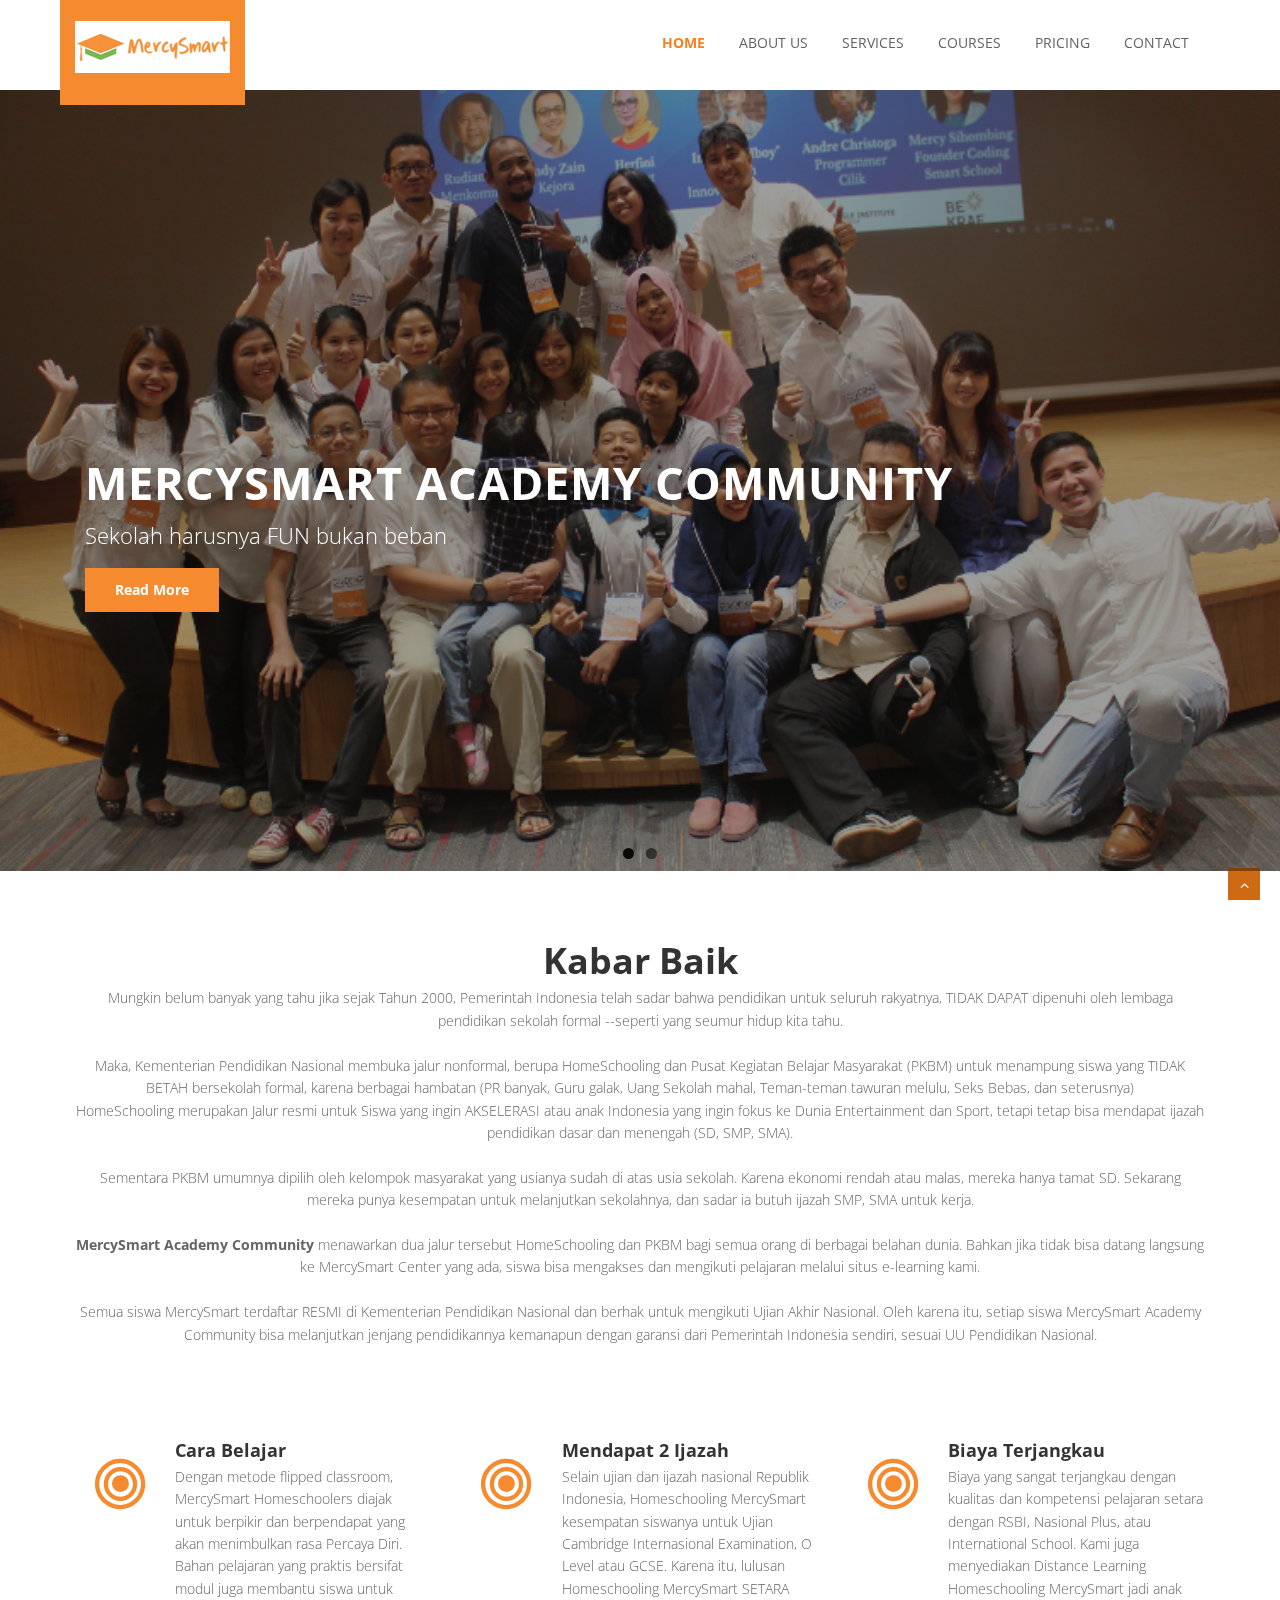
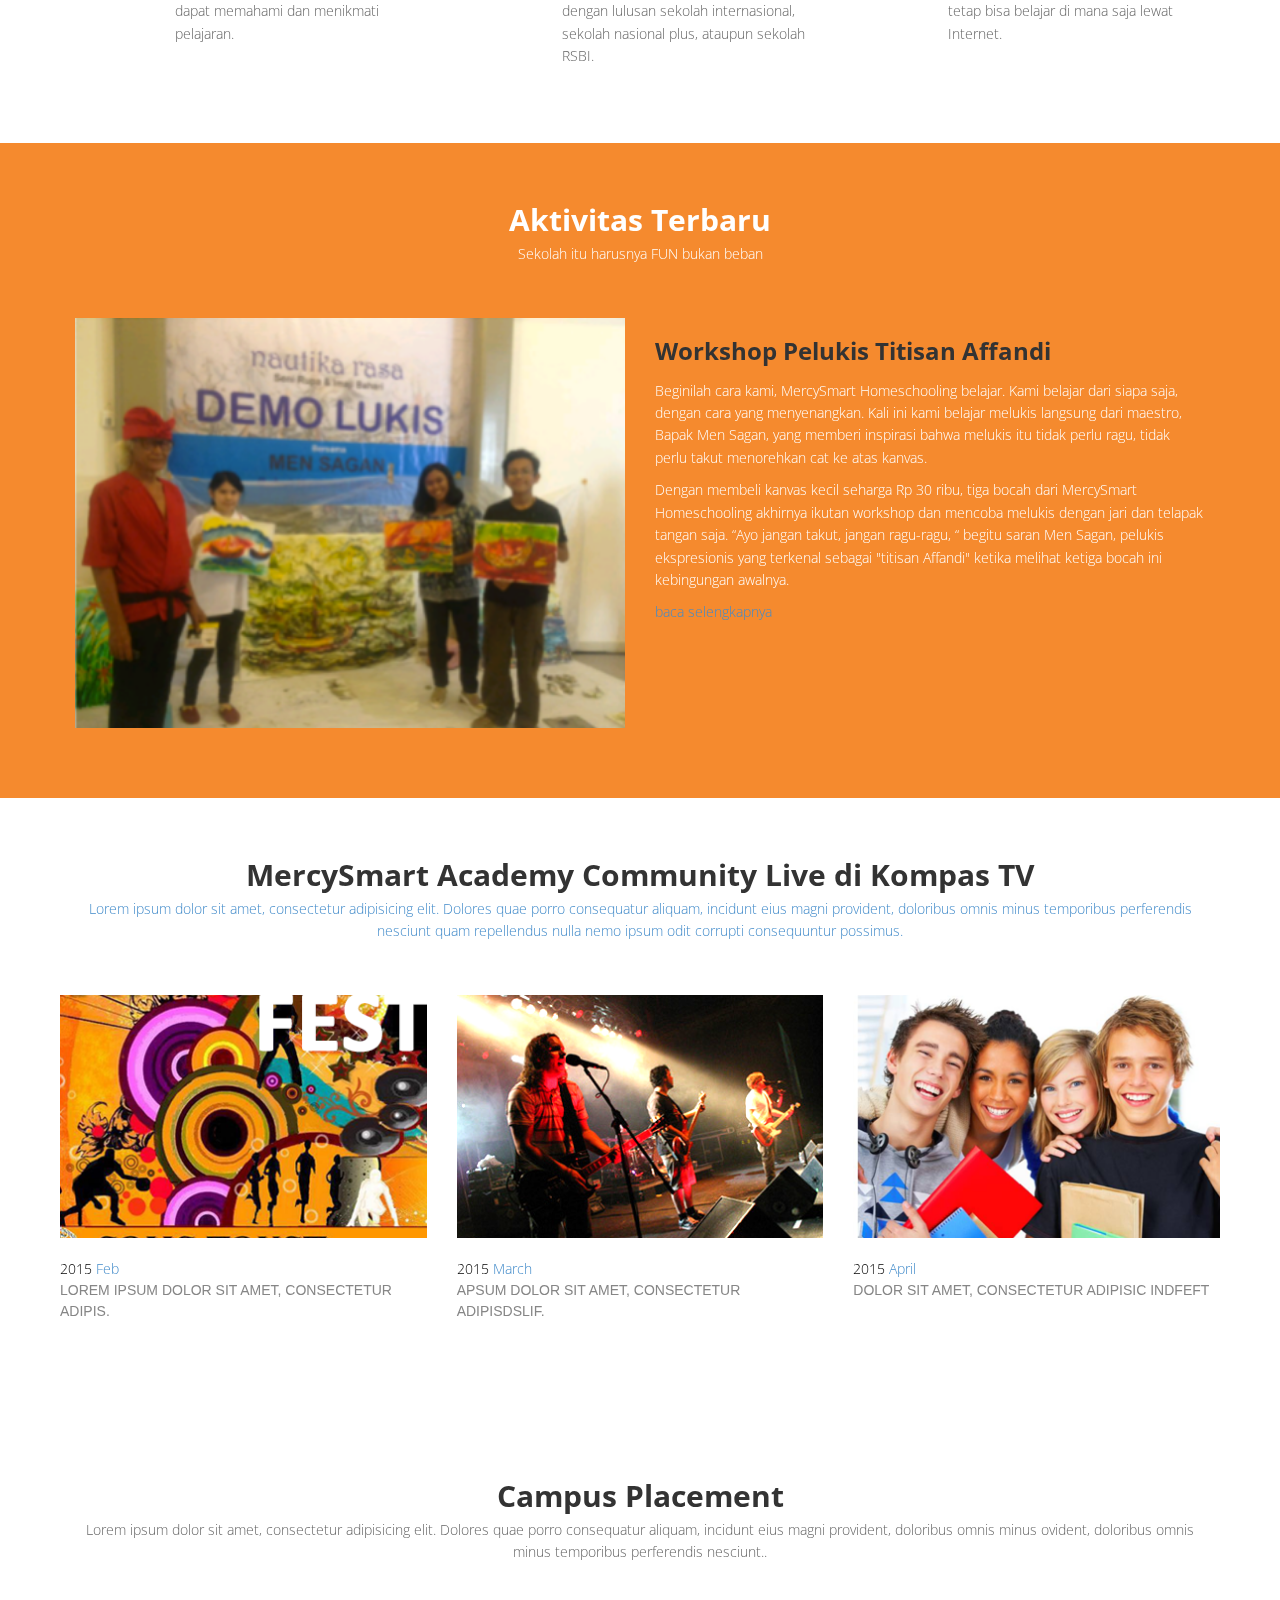
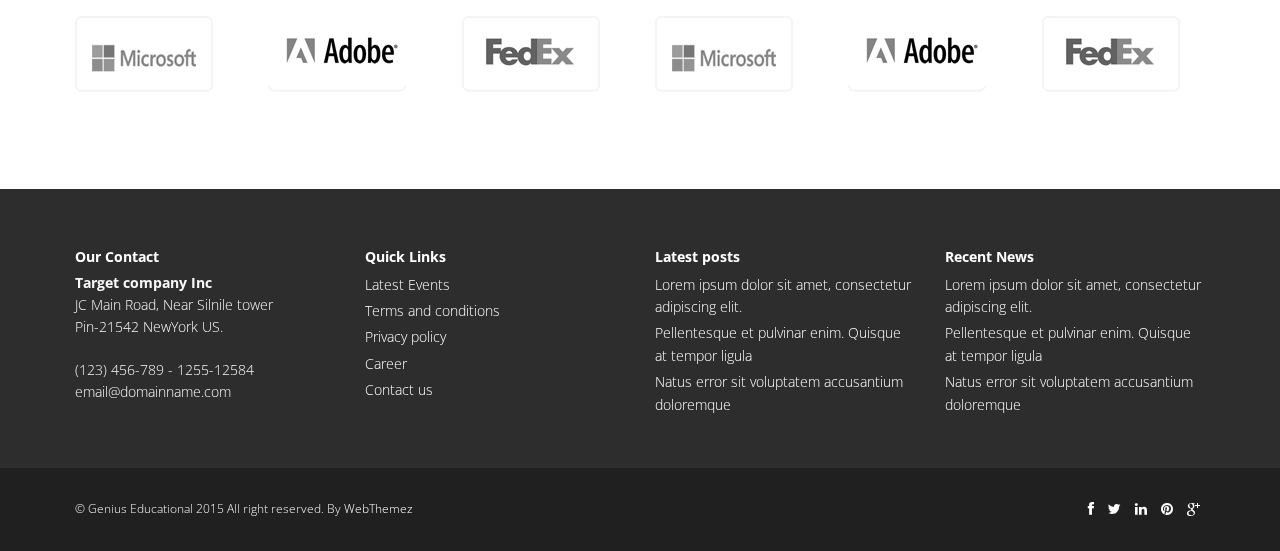
==== index.html @ 1329f415 "Initial commit" ====
<!DOCTYPE html>
<html lang="en">
<head>
<meta charset="utf-8">
<title>MercySmart Academy Community</title>
<meta name="viewport" content="width=device-width, initial-scale=1.0" />
<meta name="description" content="" />
<meta name="author" content="http://webthemez.com" />
<!-- css -->
<link href="css/bootstrap.min.css" rel="stylesheet" />
<link href="css/fancybox/jquery.fancybox.css" rel="stylesheet">
<link href="css/jcarousel.css" rel="stylesheet" />
<link href="css/flexslider.css" rel="stylesheet" />
<link href="js/owl-carousel/owl.carousel.css" rel="stylesheet">
<link href="css/style.css" rel="stylesheet" />

<!-- HTML5 shim, for IE6-8 support of HTML5 elements -->
<!--[if lt IE 9]>
      <script src="http://html5shim.googlecode.com/svn/trunk/html5.js"></script>
    <![endif]-->

</head>
<body>
<div id="wrapper" class="home-page">
	<!-- start header -->
	<header>
        <div class="navbar navbar-default navbar-static-top">
            <div class="container">
                <div class="navbar-header">
                    <button type="button" class="navbar-toggle" data-toggle="collapse" data-target=".navbar-collapse">
                        <span class="icon-bar"></span>
                        <span class="icon-bar"></span>
                        <span class="icon-bar"></span>
                    </button>
                    <a class="navbar-brand" href="index.html"><img src="img/mercy.png" alt="logo"/></a>
                </div>
                <div class="navbar-collapse collapse ">
                    <ul class="nav navbar-nav">
                        <li class="active"><a href="index.html">Home</a></li>
						<li><a href="about.html">About Us</a></li>
						<li><a href="services.html">Services</a></li>
                        <li><a href="courses.html">Courses</a></li>
                        <li><a href="pricing.html">Pricing</a></li>
                        <li><a href="contact.html">Contact</a></li>
                    </ul>
                </div>
            </div>
        </div>
	</header>
	<!-- end header -->
	<section id="banner">

	<!-- Slider -->
        <div id="main-slider" class="flexslider">
            <ul class="slides">
              <li>
                <img src="img/slides/mercysmart4.png" alt="" />
                <div class="flex-caption container">
                    <h3>MercySmart Academy Community</h3>
					<p>Sekolah harusnya FUN bukan beban</p>
					<a href="#" class="btn btn-theme">Read More</a>
                </div>
              </li>
              <li>
                <img src="img/slides/mercysmart3.png" alt="" />
                <div class="flex-caption container">
                    <h3>MercySmart Academy Community</h3>
					<p>Sekolah jadi FUN bukan beban</p>
					<a href="#" class="btn btn-theme">Read More</a>
                </div>
              </li>
            </ul>
        </div>
	<!-- end slider -->

	</section>
	<section class="txt-area">
	<div class="container">
		<div class="row">
			<div class="col-lg-12">
				<div class="aligncenter"><h1 class="aligncenter">Kabar Baik</h1>Mungkin belum banyak yang tahu jika sejak Tahun 2000, Pemerintah Indonesia telah sadar bahwa pendidikan untuk seluruh rakyatnya, TIDAK DAPAT dipenuhi oleh lembaga pendidikan sekolah formal --seperti yang seumur hidup kita tahu.<br><br>

Maka, Kementerian Pendidikan Nasional membuka jalur nonformal, berupa HomeSchooling dan Pusat Kegiatan Belajar Masyarakat (PKBM) untuk menampung siswa yang TIDAK BETAH bersekolah formal, karena berbagai hambatan (PR banyak, Guru galak, Uang Sekolah mahal, Teman-teman tawuran melulu, Seks Bebas, dan seterusnya)<br>

HomeSchooling merupakan Jalur resmi untuk Siswa yang ingin AKSELERASI atau anak Indonesia yang ingin fokus ke Dunia Entertainment dan Sport, tetapi tetap bisa mendapat ijazah pendidikan dasar dan menengah (SD, SMP, SMA).<br><br>

Sementara PKBM umumnya dipilih oleh kelompok masyarakat yang usianya sudah di atas usia sekolah. Karena ekonomi rendah atau malas, mereka hanya tamat SD. Sekarang mereka punya kesempatan untuk melanjutkan sekolahnya, dan sadar ia butuh ijazah SMP, SMA untuk kerja.<br><br>

<strong>MercySmart Academy Community </strong>menawarkan dua jalur tersebut HomeSchooling dan PKBM bagi semua orang di berbagai belahan dunia. Bahkan jika tidak bisa datang langsung ke MercySmart Center yang ada, siswa bisa mengakses dan mengikuti pelajaran melalui situs e-learning kami. <br><br>

Semua siswa MercySmart terdaftar RESMI di Kementerian Pendidikan Nasional dan berhak untuk mengikuti Ujian Akhir Nasional. Oleh karena itu, setiap siswa MercySmart Academy Community bisa melanjutkan jenjang pendidikannya kemanapun dengan garansi dari Pemerintah Indonesia sendiri, sesuai UU Pendidikan Nasional.</div>

			</div>
		</div>
	</div>
	</section>


	<section id="content">


	<div class="container">
		<div class="row">
                <div class="features">
                    <div class="col-md-4 col-sm-6 wow fadeInUp animated" data-wow-duration="300ms" data-wow-delay="0ms" style="visibility: visible; -webkit-animation-duration: 300ms; -webkit-animation-delay: 0ms;">
                        <div class="media service-box">
                            <div class="pull-left">
                                <i class="fa fa-bullseye"></i>
                            </div>
                            <div class="media-body">
                                <h4 class="media-heading">Cara Belajar</h4>
                                <p> Dengan metode flipped classroom, MercySmart Homeschoolers diajak untuk berpikir dan berpendapat yang akan menimbulkan rasa Percaya Diri.
                                  Bahan pelajaran yang praktis bersifat modul juga membantu siswa untuk dapat memahami dan menikmati pelajaran.<br>
                                </p>
                            </div>
                        </div>
                    </div><!--/.col-md-4-->

                    <div class="col-md-4 col-sm-6 wow fadeInUp animated" data-wow-duration="300ms" data-wow-delay="100ms" style="visibility: visible; -webkit-animation-duration: 300ms; -webkit-animation-delay: 100ms;">
                        <div class="media service-box">
                            <div class="pull-left">
                                <i class="fa fa-bullseye"></i>
                            </div>
                            <div class="media-body">
                                <h4 class="media-heading">Mendapat 2 Ijazah</h4>
                                <p>Selain ujian dan ijazah nasional Republik Indonesia, Homeschooling MercySmart kesempatan siswanya untuk Ujian Cambridge Internasional Examination, O Level atau GCSE. Karena itu, lulusan Homeschooling MercySmart SETARA dengan lulusan sekolah internasional, sekolah nasional plus, ataupun sekolah RSBI. </p>
                            </div>
                        </div>
                    </div><!--/.col-md-4-->

                    <div class="col-md-4 col-sm-6 wow fadeInUp animated" data-wow-duration="300ms" data-wow-delay="200ms" style="visibility: visible; -webkit-animation-duration: 300ms; -webkit-animation-delay: 200ms;">
                        <div class="media service-box">
                            <div class="pull-left">
                                <i class="fa fa-bullseye"></i>
                            </div>
                            <div class="media-body">
                                <h4 class="media-heading">Biaya Terjangkau</h4>
                                <p>Biaya yang sangat terjangkau dengan kualitas dan kompetensi pelajaran setara dengan  RSBI, Nasional Plus, atau International School. Kami juga menyediakan Distance Learning Homeschooling MercySmart jadi anak tetap bisa belajar di mana saja lewat Internet.
                                </p>
                            </div>
                        </div>
                    </div><!--/.col-md-4-->


                        </div>
                    </div><!--/.col-md-4-->
                </div>
            </div>


	</div>
	</section>

		<section class="aboutUs">
	<div class="container">
		<div class="row">
			<div class="col-md-12">
				<div class="aligncenter"><h2 class="aligncenter">Aktivitas Terbaru </h2> Sekolah itu harusnya FUN bukan beban</div>
				<br/>
			</div>
		</div>
		<div class="row">
							<div class="col-md-6">
								<img src="img/mercysmart5.png" alt="">
								<div class="space"></div>
							</div>
							<div class="col-md-6">
                <h3>Workshop Pelukis Titisan Affandi</h3>
								<p>Beginilah cara kami, MercySmart Homeschooling belajar. Kami belajar dari siapa saja, dengan cara yang menyenangkan. Kali ini kami belajar melukis langsung dari maestro, Bapak Men Sagan, yang memberi inspirasi bahwa melukis itu tidak perlu ragu, tidak perlu takut menorehkan cat ke atas kanvas.</p>
								<p>Dengan membeli kanvas kecil seharga Rp 30 ribu, tiga bocah dari MercySmart Homeschooling akhirnya ikutan workshop dan mencoba melukis dengan jari dan telapak tangan saja.  “Ayo jangan takut, jangan ragu-ragu, “ begitu saran Men Sagan, pelukis ekspresionis yang terkenal sebagai "titisan Affandi" ketika melihat ketiga bocah ini kebingungan awalnya. </p>
                <p> <a href="http://www.kompasiana.com/ibumercy/workshop-pelukis-titisan-affandi_57e907908423bdc51f9fd1ca">baca selengkapnya</p>
							</div>
						</div>

	</div>
	</section>
	<section id='events'>
	<div class="container">
    <div class="row">
	<div class="row">
			<div class="col-md-12">
				<div class="aligncenter"><h2 class="aligncenter">MercySmart Academy Community Live di Kompas TV</h2>Lorem ipsum dolor sit amet, consectetur adipisicing elit. Dolores quae porro consequatur aliquam, incidunt eius magni provident, doloribus omnis minus temporibus perferendis nesciunt quam repellendus nulla nemo ipsum odit corrupti consequuntur possimus.</div>
				<br>
			</div>
		</div>
	<div class="row">
                <div class="col-md-4">
                    <div class="post3">
                        <img src="img/e1.png" alt="">
                        <a href="#">
                            <time datetime="2015-03-01">
                                <span class="year">2015</span>
                                <span class="month">Feb</span>
                            </time>
                            <p>Lorem ipsum dolor sit amet, consectetur adipis.</p>
                        </a>
                    </div>
                </div>
                <div class="col-md-4">
                    <div class="post3">
                        <img src="img/e2.png" alt="">
                        <a href="#">
                            <time datetime="2015-03-01">
                                <span class="year">2015</span>
                                <span class="month">March</span>
                            </time>
                            <p>Apsum dolor sit amet, consectetur adipisdslif.</p>
                        </a>
                    </div>
                </div>
                <div class="col-md-4">
                    <div class="post3">
                        <img src="img/e3.png" alt="">
                        <a href="#">
                            <time datetime="2015-03-01">
                                <span class="year">2015</span>
                                <span class="month">April</span>
                            </time>
                            <p>Dolor sit amet, consectetur adipisic indfeft</p>
                        </a>
                    </div>
                </div>
            </div>
	</div>
	</section>
	<section id="clients">
        <div class="container">
            	<div class="row">
			<div class="col-md-12">
				<div class="aligncenter"><h2 class="aligncenter">Campus Placement</h2>Lorem ipsum dolor sit amet, consectetur adipisicing elit. Dolores quae porro consequatur aliquam, incidunt eius magni provident, doloribus omnis minus ovident, doloribus omnis minus temporibus perferendis nesciunt..</div>
				<br/>
			</div>
		</div>
            <div class="row">
                <div class="col-md-2 col-sm-4 client">
                    <div class="img client1"></div>
                </div>
                <div class="col-md-2 col-sm-4 client">
                    <div class="img client2"></div>
                </div>
                <div class="col-md-2 col-sm-4 client">
                    <div class="img client3"></div>
                </div>
                <div class="col-md-2 col-sm-4 client">
                    <div class="img client1"></div>
                </div>
                <div class="col-md-2 col-sm-4 client">
                    <div class="img client2"></div>
                </div>
                <div class="col-md-2 col-sm-4 client">
                    <div class="img client3"></div>
                </div>
            </div>
        </div>
    </section>
	<footer>
	<div class="container">
		<div class="row">
			<div class="col-lg-3">
				<div class="widget">
					<h5 class="widgetheading">Our Contact</h5>
					<address>
					<strong>Target company Inc</strong><br>
					JC Main Road, Near Silnile tower<br>
					 Pin-21542 NewYork US.</address>
					<p>
						<i class="icon-phone"></i> (123) 456-789 - 1255-12584 <br>
						<i class="icon-envelope-alt"></i> email@domainname.com
					</p>
				</div>
			</div>
			<div class="col-lg-3">
				<div class="widget">
					<h5 class="widgetheading">Quick Links</h5>
					<ul class="link-list">
						<li><a href="#">Latest Events</a></li>
						<li><a href="#">Terms and conditions</a></li>
						<li><a href="#">Privacy policy</a></li>
						<li><a href="#">Career</a></li>
						<li><a href="#">Contact us</a></li>
					</ul>
				</div>
			</div>
			<div class="col-lg-3">
				<div class="widget">
					<h5 class="widgetheading">Latest posts</h5>
					<ul class="link-list">
						<li><a href="#">Lorem ipsum dolor sit amet, consectetur adipiscing elit.</a></li>
						<li><a href="#">Pellentesque et pulvinar enim. Quisque at tempor ligula</a></li>
						<li><a href="#">Natus error sit voluptatem accusantium doloremque</a></li>
					</ul>
				</div>
			</div>
			<div class="col-lg-3">
				<div class="widget">
					<h5 class="widgetheading">Recent News</h5>
					<ul class="link-list">
						<li><a href="#">Lorem ipsum dolor sit amet, consectetur adipiscing elit.</a></li>
						<li><a href="#">Pellentesque et pulvinar enim. Quisque at tempor ligula</a></li>
						<li><a href="#">Natus error sit voluptatem accusantium doloremque</a></li>
					</ul>
				</div>
			</div>
		</div>
	</div>
	<div id="sub-footer">
		<div class="container">
			<div class="row">
				<div class="col-lg-6">
					<div class="copyright">
						<p>
							<span>&copy; Genius Educational 2015 All right reserved. By </span><a href="http://webthemez.com" target="_blank">WebThemez</a>
						</p>
					</div>
				</div>
				<div class="col-lg-6">
					<ul class="social-network">
						<li><a href="#" data-placement="top" title="Facebook"><i class="fa fa-facebook"></i></a></li>
						<li><a href="#" data-placement="top" title="Twitter"><i class="fa fa-twitter"></i></a></li>
						<li><a href="#" data-placement="top" title="Linkedin"><i class="fa fa-linkedin"></i></a></li>
						<li><a href="#" data-placement="top" title="Pinterest"><i class="fa fa-pinterest"></i></a></li>
						<li><a href="#" data-placement="top" title="Google plus"><i class="fa fa-google-plus"></i></a></li>
					</ul>
				</div>
			</div>
		</div>
	</div>
	</footer>
</div>
<a href="#" class="scrollup"><i class="fa fa-angle-up active"></i></a>
<!-- javascript
    ================================================== -->
<!-- Placed at the end of the document so the pages load faster -->
<script src="js/jquery.js"></script>
<script src="js/jquery.easing.1.3.js"></script>
<script src="js/bootstrap.min.js"></script>
<script src="js/jquery.fancybox.pack.js"></script>
<script src="js/jquery.fancybox-media.js"></script>
<script src="js/portfolio/jquery.quicksand.js"></script>
<script src="js/portfolio/setting.js"></script>
<script src="js/jquery.flexslider.js"></script>
<script src="js/animate.js"></script>
<script src="js/custom.js"></script>
<script src="js/owl-carousel/owl.carousel.js"></script>
</body>
</html>
---- css/style.css ----
/*
Author URI: http://webthemez.com/
Note: 
Licence under Creative Commons Attribution 3.0  
-------------------------------------------------------*/

@import url('http://fonts.googleapis.com/css?family=Noto+Serif:400,400italic,700|Open+Sans:400,600,700'); 
@import url('font-awesome.css');  
@import url('animate.css');

body {
	font-family:'Open Sans', Arial, sans-serif;
	font-size:14px;
	font-weight:300;
	line-height:1.6em;
	color:#656565;
}

a:active {
	outline:0;
}

.clear {
	clear:both;
}

h1,h2, h3, h4, h5, h6 {
	font-family:'Open Sans', Arial, sans-serif;
	font-weight:700;
	line-height:1.1em;
	color: #333;
	margin-bottom: 7px;
}
h3{
margin-bottom:15px;
} 
.container {
	padding:0 20px 0 20px;
	position:relative;
}

#wrapper{
	width:100%;
	margin:0;	
	padding:0;
}

.row,.row-fluid {
	margin-bottom:30px;
}

.row .row,.row-fluid .row-fluid{
	margin-bottom:30px;
}

.row.nomargin,.row-fluid.nomargin {
	margin-bottom:0;
}

img.img-polaroid {
	margin:0 0 20px 0;
}
.img-box {
	max-width:100%;
}
/*  Header
==================================== */
 
header .navbar {
    margin-bottom: 0;
}

.navbar-default {
    border: none;
}

.navbar-brand {
    color: #222;
	text-transform: uppercase;
    font-size: 24px;
    font-weight: 700;
    line-height: 1em;
	letter-spacing: -1px;
    margin-top: 9px;
    padding: 0 0 0 15px;
}
.navbar-default .navbar-brand{
color: #D81265;
background: rgb(245, 138, 46);
height: 114px;
position: absolute;
top: -28px;
bottom: -40px;
z-index: 99999999;
padding: 30px 15px;
}

header .navbar-collapse  ul.navbar-nav {
    float: right;
    margin-right: 0;
}
header .navbar {
min-height: 70px;
padding: 18px 0;
background: #fff;
}
.home-page header .navbar-default{
    background: rgba(255, 255, 255, 1);	
    /* position: absolute; */
    width: 100%;
    position: relative;
}

header .nav li a:hover,
header .nav li a:focus,
header .nav li.active a,
header .nav li.active a:hover,
header .nav li a.dropdown-toggle:hover,
header .nav li a.dropdown-toggle:focus,
header .nav li.active ul.dropdown-menu li a:hover,
header .nav li.active ul.dropdown-menu li.active a{
    -webkit-transition: all .3s ease;
    -moz-transition: all .3s ease;
    -ms-transition: all .3s ease;
    -o-transition: all .3s ease;
    transition: all .3s ease;
}


header .navbar-default .navbar-nav > .open > a,
header .navbar-default .navbar-nav > .open > a:hover,
header .navbar-default .navbar-nav > .open > a:focus {
    -webkit-transition: all .3s ease;
    -moz-transition: all .3s ease;
    -ms-transition: all .3s ease;
    -o-transition: all .3s ease;
    transition: all .3s ease;
}


header .navbar {
    min-height: 70px; 
	
    padding: 10px 0;
}

header .navbar-nav > li  {
    padding-bottom: 12px;
    padding-top: 12px;
}

header  .navbar-nav > li > a {
    padding-bottom: 6px;
    padding-top: 5px;
    margin-left: 2px;
    line-height: 30px;
	font-weight: 700;
    -webkit-transition: all .3s ease;
    -moz-transition: all .3s ease;
    -ms-transition: all .3s ease;
    -o-transition: all .3s ease;
    transition: all .3s ease;
}


.dropdown-menu li a:hover {
    color: #fff !important;
}

header .nav .caret {
    border-bottom-color: #f5f5f5;
    border-top-color: #f5f5f5;
}
.navbar-default .navbar-nav > .active > a,
.navbar-default .navbar-nav > .active > a:hover,
.navbar-default .navbar-nav > .active > a:focus {
  background-color: #fff;
}
.navbar-default .navbar-nav > .open > a,
.navbar-default .navbar-nav > .open > a:hover,
.navbar-default .navbar-nav > .open > a:focus {
  background-color:  #fff;
}	
	

.dropdown-menu  {
    box-shadow: none;
    border-radius: 0;
	border: none;
}

.dropdown-menu li:last-child  {
	padding-bottom: 0 !important;
	margin-bottom: 0;
}

header .nav li .dropdown-menu  {
   padding: 0;
}

header .nav li .dropdown-menu li a {
   line-height: 28px;
   padding: 3px 12px;
}

/* --- menu --- */

header .navigation {
	float:right;
}

header ul.nav li {
	border:none;
	margin:0;
}

header ul.nav li a {	
	font-size: 14px;
	border:none;
	font-weight: 400;
	text-transform:uppercase;
}

header ul.nav li ul li a {	
	font-size:12px;
	border:none;
	font-weight:300;
	text-transform:uppercase;
}


.navbar .nav > li > a {
  color: #626262;
  text-shadow: none;
  border: 1px solid rgba(255, 255, 255, 0) !important;
}

.navbar .nav a:hover {
	background:none;
}

.navbar .nav > .active > a,.navbar .nav > .active > a:hover {
	background:none;
	font-weight:700;
}

.navbar .nav > .active > a:active,.navbar .nav > .active > a:focus {
	background:none;
	outline:0;
	font-weight:700;
}

.navbar .nav li .dropdown-menu {
	z-index:2000;
}

header ul.nav li ul {
	margin-top:1px;
}
header ul.nav li ul li ul {
	margin:1px 0 0 1px;
}
.dropdown-menu .dropdown i {
	position:absolute;
	right:0;
	margin-top:3px;
	padding-left:20px;
}

.navbar .nav > li > .dropdown-menu:before {
  display: inline-block;
  border-right: none;
  border-bottom: none;
  border-left: none;
  border-bottom-color: none;
  content:none;
}
.navbar-default .navbar-nav>.active>a, .navbar-default .navbar-nav>.active>a:hover, .navbar-default .navbar-nav>.active>a:focus {
color: #F58220;
}
.navbar-default .navbar-nav>li>a:hover, .navbar-default .navbar-nav>li>a:focus {
color: #F58220;
background-color: transparent;
}

ul.nav li.dropdown a {
	z-index:1000;
	display:block;
}

 select.selectmenu {
	display:none;
}
.pageTitle{
color: #fff;
margin: 30px 0 3px;
display: inline-block;
}
 
#banner{
	width: 100%;
	background:#000;
	position:relative;
	margin:0;
	padding:0;
	background: url('../img/border-bg.jpg') top left repeat-x;
	margin-top: 3px;
	/* padding-top: 12px; */
}

/*  Sliders
==================================== */
/* --- flexslider --- */
#main-slider:before {
content: '';
width: 100%;
height: 100%;
background: rgba(0, 0, 0, 0.39);
z-index: 1;
position: absolute;
}
.flex-direction-nav a{
display:none;
}
.flexslider {
	padding:0;  
	background: #fff; 
	position: relative; 
	zoom: 1;
}
.flex-direction-nav .flex-prev{
left:0px; 
}
.flex-direction-nav .flex-next{ 
right:0px;
}
.flex-caption {zoom: 1;
bottom: 30%; background-color: transparent; color: #fff; margin: 0; padding: 25px 25px 25px 30px; position: absolute; left: 0; text-align: left;margin: 0 auto;right: 0px;display: inline-block;}
.flex-caption h3 {color: #fff; letter-spacing: 1px; margin-bottom: 8px; text-transform: uppercase;font-size: 45px;}
.flex-caption p {margin: 12px 0 18px;font-size:22px;line-height: 30px;}
.skill-home{
margin-bottom:50px;
}
.c1{
border: #ed5441 1px solid;
background: #41EDB2;
}
.c2{
border: #24c4db 1px solid;
background: #24A3DB;
}
.c3{
border: #D81265 1px solid;
background: #F2A458;
}
.c4{
border: #609cec 1px solid;
background: #F54E81;
}
.skill-home .icons {
padding: 30px 0 0 0;
width: 100%;
height: 94px;
color: #fff;
font-size: 42px;
font-size: 38px; 
text-align: center;
-ms-border-radius: 50%;
-moz-border-radius: 50%;
-webkit-border-radius: 50%;
border-radius: 0;
display: inline-table;
border: 1px solid #C8C8C8; 
color: #D81265;
}
.skill-home .fa{
background: rgb(255, 255, 255);
padding: 35px 0 0 0;
border-radius: 50%;
width: 105px;
height: 105px;
margin: 0 0 20px;
color: #8B8B8B;
}
.skill-home h2 {
padding-top: 20px;
font-size: 36px;
font-weight: 700;
} 
.testimonial-solid {
padding: 50px 0 60px 0;
margin: 0 0 0 0;
background: #D81265;
text-align: center;
color: #fff;
}
.testi-icon-area {
text-align: center;
position: absolute;
top: -84px;
margin: 0 auto; 
width: 100%;
color: #fff;
}
.testi-icon-area .quote {
padding: 15px 0 0 0;
margin: 0 0 0 0;
background: #ffffff;
text-align: center;
color: #D81265;
display: inline-table;
width: 70px;
height: 70px;
-ms-border-radius: 50%;
-moz-border-radius: 50%;
-webkit-border-radius: 50%;
border-radius: 50%;
font-size: 42px; 
border: 1px solid #D81265;
display: none;
}

.testi-icon-area .carousel-inner { 
margin: 20px 0;
}
.carousel-indicators {
bottom: -30px;
}
.text-center img {
margin: auto;
}
.aboutUs{
padding:40px 0;
background: #F58A2E;
color: #fff;
}
.aboutUs h2{
color:#fff;
}
img.img-center {
margin: 0 auto;
display: block;
max-width: 100%;
}
/* Testimonial
----------------------------------*/
.testimonial-area {
padding: 0 0 0 0;
margin:0;
background: url(../img/low-poly01.jpg) fixed center center;
background-size: cover;
-webkit-background-size: cover;
-moz-background-size: cover;
-ms-background-size: cover;
background: red;
}
.testimonial-solid p {
color: #FFFFFF;
font-size: 16px;
line-height: 30px;
font-style: italic;
} 
section.txt-area {
	background:#fff;
	padding:50px 0 0 0;
}

/* Clients
------------------------------------ */
#clients {
  padding: 67px 0; }
  #clients .client .img {
    height: 76px;
    width: 138px;
    cursor: pointer;
    -webkit-transition: box-shadow .1s linear;
    -moz-transition: box-shadow .1s linear;
    transition: box-shadow .1s linear; }
    #clients .client .img:hover {
      cursor: pointer;
      /*box-shadow: 0px 0px 2px 0px rgb(155, 155, 155);*/
      border-radius: 8px; }
  #clients .client .client1 {
    background: url("../img/client1.png") 0 -75px; }
    #clients .client .client1:hover {
      background-position: 1px 0px; }
  #clients .client .client2 {
    background: url("../img/client2.png") 0 -75px; }
    #clients .client .client2:hover {
      background-position: -1px 0px; }
  #clients .client .client3 {
    background: url("../img/client3.png") 0 -76px; }
    #clients .client .client3:hover {
      background-position: 0px 0px; }


/* Content
==================================== */

#content {
	position:relative;
	background:#fff;
	padding: 30px 0 0px 0;
}

#content img {
	max-width:100%;
	height:auto;
}
 
.cta-text {
	text-align: center;
	margin-top:10px;
}


.big-cta .cta {
	margin-top:10px;
}
 
.box {
	width: 100%;
}
.box-gray  {
	background: #f8f8f8;
	padding: 20px 20px 30px;
}
.box-gray  h4,.box-gray  i {
	margin-bottom: 20px;
}
.box-bottom {
	padding: 20px 0;
	text-align: center;
}
.box-bottom a {
	color: #fff;
	font-weight: 700;
}
.box-bottom a:hover {
	color: #eee;
	text-decoration: none;
}


/* Bottom
==================================== */

#bottom {
	background:#fcfcfc;
	padding:50px 0 0;

}
/* twitter */
#twitter-wrapper {
    text-align: center;
    width: 70%;
    margin: 0 auto;
}
#twitter em {
    font-style: normal;
    font-size: 13px;
}

#twitter em.twitterTime a {
	font-weight:600;
}

#twitter ul {
    padding: 0;
	list-style:none;
}
#twitter ul li {
    font-size: 20px;
    line-height: 1.6em;
    font-weight: 300;
    margin-bottom: 20px;
    position: relative;
    word-break: break-word;
}


/* page headline
==================================== */

#inner-headline{
position: relative;
margin: 0;
padding: 0;
color: #F58A2E;
background: #F58A2E;  margin-top: 3px;  
padding-top: 8px;
border-bottom: 1px solid #CBCBCB;
}


#inner-headline h2.pageTitle{
	color: #FFFFFF;
	padding: 5px 0;
	text-align:center;
	display:block;
}

/* --- breadcrumbs --- */
#inner-headline ul.breadcrumb {
	margin:40px 0;
	float:left;
}

#inner-headline ul.breadcrumb li {
	margin-bottom:0;
	padding-bottom:0;
}
#inner-headline ul.breadcrumb li {
	font-size:13px;
	color:#fff;
}

#inner-headline ul.breadcrumb li i{
	color:#dedede;
}

#inner-headline ul.breadcrumb li a {
	color:#fff;
}

ul.breadcrumb li a:hover {
	text-decoration:none;
}
img{width: 100%;}
.post3 img {
margin-bottom: 20px;
max-width: 100%;
}
.post3 a:hover * {
color: #F58A2E;
}
.post3 time .year {
font: 700 24px/21px;
color: #000;
}
.post3 p {
font: 400 14px/21px "Arial", sans-serif;
color: #868686;
text-transform: uppercase;
}
#events {
padding: 40px 0 0;
}
 
/* --- search form --- */
.search{
	float:right;
	margin:35px 0 0;
	padding-bottom:0;
}

#inner-headline form.input-append {
	margin:0;
	padding:0;
}



/*  Portfolio
================================ */

.work-nav #filters {
	margin: 0;
	padding: 0;
	list-style: none;
}

.work-nav #filters li {
	margin: 0 10px 30px 0;
	padding: 0;
	float:left;
}

.work-nav #filters li a {
	color: #7F8289;
	font-size: 16px;
	display: block;	
}

.work-nav #filters li a:hover {

}

.work-nav #filters li a.selected {
	color: #DE5E60;
}

#thumbs {
	margin: 0;
	padding: 0;	
}

#thumbs li {
	list-style-type: none;
}

.item-thumbs {
	position: relative;
	overflow: hidden;
	margin-bottom: 30px;
	cursor: pointer;
}

.item-thumbs a + img {
	width: 100%;	
}

.item-thumbs .hover-wrap {
	position: absolute;
	display: block;
	width: 100%;
	height: 100%;
	
	opacity: 0;
	filter: alpha(opacity=0);
	
	-webkit-transition: all 450ms ease-out 0s;	
	   -moz-transition: all 450ms ease-out 0s;
		 -o-transition: all 450ms ease-out 0s;
		    transition: all 450ms ease-out 0s;
		   	
}

.item-thumbs:hover .hover-wrap,
.item-thumbs.active .hover-wrap {
	opacity: 1;
	filter: alpha(opacity=100);
transform: rotate(0deg) scale(0.775) skew(1deg) translate(0px);
-webkit-transform: rotate(0deg) scale(0.775) skew(1deg) translate(0px);
-moz-transform: rotate(0deg) scale(0.775) skew(1deg) translate(0px);
-o-transform: rotate(0deg) scale(0.775) skew(1deg) translate(0px);
-ms-transform: rotate(0deg) scale(0.775) skew(1deg) translate(0px);
}

.item-thumbs .hover-wrap .overlay-img {
	position: absolute;
	width: 90%;
height: 100%;
opacity: 0.80;
filter: alpha(opacity=80);
background: #F58A2E;
}

.item-thumbs .hover-wrap .overlay-img-thumb {
	position: absolute;
	border-radius: 60px;
	top: 50%;
	left: 45%;
	margin: -16px 0 0 -16px;
	color: #fff;
	font-size: 32px;
	line-height: 1em;	
	opacity: 1;
	filter: alpha(opacity=100);
}
 
ul.portfolio-categ{
	margin:10px 0 30px 0;
	padding:0;
	float:left;
	list-style:none;
}

ul.portfolio-categ li{
margin: 0; 
float: left;
list-style: none;
font-size: 13px;
font-weight: 600;
border: 1px solid #F58A2E;
margin-right: 15px;
}

ul.portfolio-categ li a{
	display:block;
	padding: 8px 20px;
	color: #F58A2E;
}
ul.portfolio-categ li.active{
}
ul.portfolio-categ li.active a{
    color: #fff;

    background: #F58A2E;
}
ul.portfolio-categ li.active a:hover, ul.portfolio-categ li a:hover,ul.portfolio-categ li a:focus,ul.portfolio-categ li a:active {
	text-decoration:none;
	outline:0; 
}
  #accordion-alt3 .panel-heading h4 {
font-size: 13px;
line-height: 28px;
}
.panel .panel-heading h4 {
font-weight: 400;
}
.panel-title {
margin-top: 0;
margin-bottom: 0;
font-size: 15px;
color: inherit;
}
.panel-group .panel {
margin-bottom: 0;
border-radius: 2px;
}
.panel {
margin-bottom: 18px;
background-color: #F4F4F4;
border: 1px solid transparent;
border-radius: 2px;
-webkit-box-shadow: 0 1px 1px rgba(0,0,0,0.05);
box-shadow: 0 1px 1px rgba(0,0,0,0.05);
}
#accordion-alt3 .panel-heading h4 a i {
font-size: 13px;
line-height: 18px;
width: 18px;
height: 18px;
margin-right: 5px;
color: #fff;
text-align: center;
border-radius: 50%;
margin-left: 6px;
background: #F58A2E;
}  
.progress.pb-sm {
height: 6px!important;
}
.progress {
box-shadow: inset 0 0 2px rgba(0,0,0,.1);
}
.progress {
overflow: hidden;
height: 18px;
margin-bottom: 18px;
background-color: #f5f5f5;
border-radius: 2px;
-webkit-box-shadow: inset 0 1px 2px rgba(0,0,0,0.1);
box-shadow: inset 0 1px 2px rgba(0,0,0,0.1);
}
.progress .progress-bar.progress-bar-red {
background: #ed5441;
} 
.progress .progress-bar.progress-bar-green {
background: #51d466;
}
.progress .progress-bar.progress-bar-lblue {
background: #32c8de;
}
/* --- portfolio detail --- */
.top-wrapper {
	margin-bottom:20px;
}
.info-blocks {
margin-bottom: 15px;
}
.info-blocks i.icon-info-blocks {
float: left;
color: #F58A2E;
font-size: 30px;
min-width: 50px;
margin-top: 10px;
text-align: center;
}
.info-blocks .info-blocks-in {
padding: 0 10px;
overflow: hidden;
}
.info-blocks .info-blocks-in h3 {
color: #555;
font-size: 20px;
line-height: 28px;
margin:0px;
}
.info-blocks .info-blocks-in p {
font-size: 14px;
}
  
blockquote {
	font-size:16px;
	font-weight:400;
	font-family:'Noto Serif', serif;
	font-style:italic;
	padding-left:0;
	color:#a2a2a2;
	line-height:1.6em;
	border:none;
}

blockquote cite 							{ display:block; font-size:12px; color:#666; margin-top:10px; }
blockquote cite:before 					{ content:"\2014 \0020"; }
blockquote cite a,
blockquote cite a:visited,
blockquote cite a:visited 				{ color:#555; }

/* --- pullquotes --- */

.pullquote-left {
	display:block;
	color:#a2a2a2;
	font-family:'Noto Serif', serif;
	font-size:14px;
	line-height:1.6em;
	padding-left:20px;
}

.pullquote-right {
	display:block;
	color:#a2a2a2;
	font-family:'Noto Serif', serif;
	font-size:14px;
	line-height:1.6em;
	padding-right:20px;
}

/* --- button --- */
.btn{text-align: center;
background: #F58A2E;
color: #fff;
border-radius: 0;padding: 12px 22px;border: 0;}
.btn-theme {
	color: #fff;
	background: rgba(245, 138, 46, 1);
	border: 0;
	padding: 12px 30px;
	font-weight: bold;
}
.btn-theme:hover {
	color: rgba(216, 18, 101, 1);
	background:#fff;
}

/* --- list style --- */

ul.general {
	list-style:none;
	margin-left:0;
}

ul.link-list{
	margin:0;
	padding:0;
	list-style:none;
}

ul.link-list li{
	margin:0;
	padding:2px 0 2px 0;
	list-style:none;
}
footer{
background:#000;
}
footer ul.link-list li a{
	color:#fff;
}
footer ul.link-list li a:hover {
	color:#eee;
}
/* --- Heading style --- */

h4.heading {
	font-weight:700;
}

.heading { margin-bottom: 30px; }

.heading {
	position: relative;
	
}


.widgetheading {
	width:100%;

	padding:0;
}

#bottom .widgetheading {
	position: relative;
	border-bottom: #e6e6e6 1px solid;
	padding-bottom: 9px;
}

aside .widgetheading {
	position: relative;
	border-bottom: #e9e9e9 1px solid;
	padding-bottom: 9px;
}

footer .widgetheading {
	position: relative;
}

footer .widget .social-network {
	position:relative;
}


#bottom .widget .widgetheading span, aside .widget .widgetheading span, footer .widget .widgetheading span {	
	position: absolute;
	width: 60px;
	height: 1px;
	bottom: -1px;
	right:0;

}
.box-area{
padding: 0 0;
padding-top: 16px;
padding: 10px 15px;
background: #EDEDED;
text-align: left;
}
/* --- Map --- */
.map{
	position:relative;
	margin-top:-50px;
	margin-bottom:40px;
}

.map iframe{
	width:100%;
	height:450px;
	border:none;
}

.map-grid iframe{
	width:100%;
	height:350px;
	border:none;
	margin:0 0 -5px 0;
	padding:0;
}

 
ul.team-detail{
	margin:-10px 0 0 0;
	padding:0;
	list-style:none;
}

ul.team-detail li{
	border-bottom:1px dotted #e9e9e9;
	margin:0 0 15px 0;
	padding:0 0 15px 0;
	list-style:none;
}

ul.team-detail li label {
	font-size:13px;
}

ul.team-detail li h4, ul.team-detail li label{
	margin-bottom:0;
}

ul.team-detail li ul.social-network {
	border:none;
	margin:0;
	padding:0;
}

ul.team-detail li ul.social-network li {
	border:none;	
	margin:0;
}
ul.team-detail li ul.social-network li i {
	margin:0;
}

 
.pricing-title{
	background:#fff;
	text-align:center;
	padding:10px 0 10px 0;
}

.pricing-title h3{
	font-weight:600;
	margin-bottom:0;
}

.pricing-offer{
	background: #fcfcfc;
	text-align: center;
	padding:40px 0 40px 0;
	font-size:18px;
	border-top:1px solid #e6e6e6;
	border-bottom:1px solid #e6e6e6;
}

.pricing-box.activeItem .pricing-offer{
	color:#fff;
}

.pricing-offer strong{
	font-size:78px;
	line-height:89px;
}

.pricing-offer sup{
	font-size:28px;
}

.pricing-container{
	background: #fff;
	text-align:center;
	font-size:14px;
}

.pricing-container strong{
color:#353535;
}

.pricing-container ul{
	list-style:none;
	padding:0;
	margin:0;
}

.pricing-container ul li{
	border-bottom: 1px solid #CFCFCF;
list-style: none;
padding: 15px 0 15px 0;
margin: 0 0 0 0;
color: #222;
}

.pricing-action{
	margin:0;
	background: #fcfcfc;
	text-align:center;
	padding:20px 0 30px 0;
}

.pricing-wrapp{
	margin:0 auto;
	width:100%;
	background:#fd0000;
}
 .pricing-box-item {
border: 1px solid #e6e6e6;
	background:#fcfcfc;
	position:relative;
	margin:0 0 20px 0;
	padding:0;
  -webkit-box-shadow: 0 2px 0 rgba(0,0,0,0.03);
  -moz-box-shadow: 0 2px 0 rgba(0,0,0,0.03);
  box-shadow: 0 2px 0 rgba(0,0,0,0.03);
  -webkit-box-sizing: border-box;
  -moz-box-sizing: border-box;
  box-sizing: border-box;
}

.pricing-box-item .pricing-heading {
	background: #fcfcfc;
	text-align: center;
	padding:0px 0 0px 0;
	display:block;
}
.pricing-box-item.activeItem .pricing-heading {
	background: #fcfcfc;
	text-align: center;
	padding:0px 0 1px 0;
	border-bottom:none;
	display:block;
	color:#fff;
}
.pricing-box-item.activeItem .pricing-heading h3 {
	 
}

.pricing-box-item .pricing-heading h3 strong {
	font-size:28px;
	font-weight:700;
	letter-spacing:-1px;
}
.pricing-box-item .pricing-heading h3 {
	font-size:32px;
	font-weight:300;
	letter-spacing:-1px;
}

.pricing-box-item .pricing-terms {
	text-align: center;
	background: #B3B3B3;
	display: block;
	overflow: hidden;
	padding: 11px 0 5px; 
}

.pricing-box-item .pricing-terms  h6 {
	font-style:italic;
	margin-top:10px;
	color:#fff;
	font-size:17px;
	font-family:'Noto Serif', serif;
}

.pricing-box-item .icon .price-circled {
    margin: 10px 10px 10px 0;
    display: inline-block !important;
    text-align: center !important;
    color: #fff;
    width: 68px;
    height: 68px;
	padding:12px;
    font-size: 16px;
	font-weight:700;
    line-height: 68px;
    text-shadow:none;
    cursor: pointer;
    background-color: #888;
    border-radius: 64px;
    -moz-border-radius: 64px;
    -webkit-border-radius: 64px;
}

.pricing-box-item  .pricing-action{
	margin:0;
	text-align:center;
	padding:30px 0 30px 0;
}
 
/* ===== Widgets ===== */

/* --- flickr --- */
.widget .flickr_badge {
	width:100%;
}
.widget .flickr_badge img { margin: 0 9px 20px 0; }

footer .widget .flickr_badge {
    width: 100%;
}
footer .widget .flickr_badge img {
    margin: 0 9px 20px 0;
}

.flickr_badge img {
    width: 50px;
    height: 50px;
    float: left;
	margin: 0 9px 20px 0;
}
 
/* --- Recent post widget --- */

.recent-post{
	margin:20px 0 0 0;
	padding:0;
	line-height:18px;
}

.recent-post h5 a:hover {
	text-decoration:none;
}

.recent-post .text h5 a {
	color:#353535;
}

  
footer{
	padding:50px 0 0 0;
	color:#f8f8f8;
	background: #2D2D2D;
}

footer a {
	color:#fff;
}

footer a:hover {
	color:#eee;
}

footer h1, footer h2, footer h3, footer h4, footer h5, footer h6{
	color:#fff;
}

footer address {
	line-height:1.6em;
}

footer h5 a:hover, footer a:hover {
	text-decoration:none;
}

ul.social-network {
	list-style:none;
	margin:0;
}

ul.social-network li {
	display:inline;
	margin: 0 5px;
}

#sub-footer{
	text-shadow:none;
	color:#f5f5f5;
	padding:0;
	padding-top:30px;
	margin:20px 0 0 0;
	background: #202020;
}

#sub-footer p{
	margin:0;
	padding:0;
}

#sub-footer span{
	color:#f5f5f5;
}

.copyright {
	text-align:left;
	font-size:12px;
}

#sub-footer ul.social-network {
	float:right;
}

  

/* scroll to top */
.scrollup{
    position:fixed;
	width:32px;
	height:32px;
    bottom:0px;
    right:20px;
	
    background: #CF6A14;
	
}

a.scrollup {
	outline:0;
	text-align: center;
}

a.scrollup:hover,a.scrollup:active,a.scrollup:focus {
	opacity:1;
	text-decoration:none;
}
a.scrollup i {
	margin-top: 10px;
	color: #fff;
}
a.scrollup i:hover {
	text-decoration:none;
}



 
.absolute{
	position:absolute;
}

.relative{
	position:relative;
}

.aligncenter{
	text-align:center;
}

.aligncenter span{
	margin-left:0;
}

.floatright {
	float:right;
}

.floatleft {
	float:left;
}

.floatnone {
	float:none;
}

.aligncenter {
	text-align:center;
}
 
img.pull-left, .align-left{
	float:left;
	margin:0 15px 15px 0;
}

.widget img.pull-left {
	float:left;
	margin:0 15px 15px 0;
}

img.pull-right, .align-right {
	float:right;
	margin:0 0 15px 15px;
}

article img.pull-left, article .align-left{
	float:left;
	margin:5px 15px 15px 0;
}

article img.pull-right, article .align-right{
	float:right;
	margin:5px 0 15px 15px;
}
 ============================= */

.clear-marginbot{
	margin-bottom:0;
}

.marginbot10{
	margin-bottom:10px;
}
.marginbot20{
	margin-bottom:20px;
}
.marginbot30{
	margin-bottom:30px;
}
.marginbot40{
	margin-bottom:40px;
}

.clear-margintop{
	margin-top:0;
}

.margintop10{
	margin-top:10px;
}

.margintop20{
	margin-top:20px;
}

.margintop30{
	margin-top:30px;
}

.margintop40{
	margin-top:40px;
}
.navbar-default .navbar-brand:hover, .navbar-default .navbar-brand:focus {
  color: #5e5e5e;
  background-color: rgb(245, 138, 46);
}
.features .media.service-box {
  /* margin: 0px 0 25px; */
  padding: 10px 0px 0px;
  background: transparent;
  border: 0px;
}
.media.service-box {
  margin: 25px 0 36px;
  padding: 20px 15px 10px;
  background: #FFFFFF;
  overflow: hidden;
  border-bottom: 2px solid #E0E0E0;
}
.media:Genius-child {
  margin-top: 0;
}
.media {
  margin-top: 15px;
}
.features .media.service-box .pull-left > i {
  color: #F58A2E;
  /* border: 4px solid #fff; */
}
.media.service-box .pull-left > i {
  font-size: 59px;
  /* height: 63px; */
  /* line-height: 64px; */
  text-align: center;
  width: 90px;
  color: #19BD9B;
  /* background: #fff; */
  /* box-shadow: inset 0 0 0 1px #d7d7d7; */
  /* -webkit-box-shadow: inset 0 0 0 1px #d7d7d7; */
  transition: background-color 400ms, background-color 400ms;
  position: relative;
  border-bottom: 0;
  padding: 14px;
  margin: 0;
  position: relative;
}
.list2 {
	margin: 0;
	padding: 0 0 14px 0;
	list-style: none;
}
.list2 li {
	font-size: 14px;
	line-height: 1.428571429;
	margin: 0 0 6px 0;
	position: relative;
}
.list2 li a { 
	color: #555555;
	-webkit-transition: all 0.25s;
	-o-transition: all 0.25s;
	transition: all 0.25s;
}
.list2 li a:hover {
	color: #f2a23a;
}
.list2 li:before {
	content: "\f0a9";
	font-family: FontAwesome;
	margin-right: 6px;
	color: #f2a23a;
	font-size: 14px;
	line-height: 30px;
	font-size: 16px;
}
.fancybox-title-inside-wrap {
  padding: 3px 30px 6px;
  background: #373737;
}
.fancybox-nav span { 
  background: transparent;
}

/*-------Contact---------*/
.contact input{
  background: #fff;
  border: solid 1px #ddd;
  color: #000;
  padding: 15px 30px;
  margin-right: 3%;
  margin-bottom: 30px;
  outline: none;
}

.contact.noMarr input{
  margin-right: 0px;
}

.contact textarea{
  background: #fff;
  color: #000;
  border: solid 1px #ddd;
  padding: 15px 30px;
  margin-bottom: 40px;
  outline: none;
  height: 150px;
} 
.contact .submit {
  background: #5DA5E4; 
  color: #fff;
  font-size: 16px;
  font-weight: 400;
  text-align: center;
  margin: 0px;
  border: none !important;
  border-radius: 0;
  float: left; 
}
.contact .submit:hover {
  background: #6FB4F0;
}

.done {
  display: none;
}

.error input,input.error,.error textarea,textarea.error {
  background-color: #ffffff;
  border: 1px solid red !Important;
  -webkit-transition: border linear 0.2s,box-shadow linear 0.2s;
  -moz-transition: border linear 0.2s,box-shadow linear 0.2s;
  -o-transition: border linear 0.2s,box-shadow linear 0.2s;
  transition: border linear 0.2s,box-shadow linear 0.2s;
}


/*  Media queries 
============================= */

@media (min-width: 768px) and (max-width: 979px) {

	a.detail{
		background:none;
		width:100%;
	}


	
	footer .widget form  input#appendedInputButton {
		  display: block;
		  width: 91%;
		  -webkit-border-radius: 4px 4px 4px 4px;
			 -moz-border-radius: 4px 4px 4px 4px;
				  border-radius: 4px 4px 4px 4px;
	}
	
	footer .widget form  .input-append .btn {
		  display: block;
		  width: 100%;
		  padding-right: 0;
		  padding-left: 0;
		  -webkit-box-sizing: border-box;
			 -moz-box-sizing: border-box;
				  box-sizing: border-box;
				  margin-top:10px;
	}

	ul.related-folio li{
		width:156px;
		margin:0 20px 0 0;
	}	
}

@media (max-width: 767px) {
.navbar-default .navbar-collapse {
  border-color: none;
  background: #F58A2E;
}
.navbar-default .navbar-toggle .icon-bar {
background-color: #FFF;
border-radius: 0;
}
.navbar-default .navbar-nav>li>a:hover, .navbar-default .navbar-nav>li>a:focus {
  color: #FFFFFF;
  background-color: transparent;
}
.navbar-default .navbar-toggle:hover, .navbar-default .navbar-toggle:focus {
  background-color: #40250B;
}
.navbar-default .navbar-collapse, .navbar-default .navbar-form {
border-color: rgba(255, 255, 255, 0.58);
margin-top: 15px;
}
.navbar-toggle { 
  background-color: rgb(245, 138, 46);
  background-image: none;
  border: 0;
  border-radius: 0;
}
  body {
    padding-right: 0;
    padding-left: 0;
  }
	.navbar-brand {
		margin-top: 10px;
		border-bottom: none;
	}
	.navbar-header {
		margin-top: 20px;
		border-bottom: none;
	}
	
	.navbar-nav {
		border-top: none;
		float: none;
		width: 100%;
	}
.navbar .nav > .active > a, .navbar .nav > .active > a:hover {
background: none;
font-weight: 700;
color: #FFFFFF;
}
	header .navbar-nav > li {
padding-bottom: 2px;
padding-top: 3px;
}
	header .nav li .dropdown-menu  {
		margin-top: 0;
	}

	.dropdown-menu {
	  position: absolute;
	  top: 0;
	  left: 40px;
	  z-index: 1000;
	  display: none;
	  float: left;
	  min-width: 160px;
	  padding: 5px 0;
	  margin: 2px 0 0;
	  font-size: 13px;
	  list-style: none;
	  background-color: #fff;
	  background-clip: padding-box;
	  border: 1px solid #f5f5f5;
	  border: 1px solid rgba(0, 0, 0, .15);
	  border-radius: 0;
	  -webkit-box-shadow: 0 6px 12px rgba(0, 0, 0, .175);
			  box-shadow: 0 6px 12px rgba(0, 0, 0, .175);
	}
	

li.active {
  border: none;
  overflow: hidden;
}

	
	.box {
		border-bottom:1px solid #e9e9e9;
		padding-bottom:20px;
	}

	.flexslider .slide-caption {
		width: 90%; 
		padding: 2%; 
		position: absolute; 
		left: 0; 
		bottom: -40px; 
	}


	#inner-headline .breadcrumb {
		float:left;
		clear:both;
		width:100%;
	}

	.breadcrumb > li {
		font-size:13px;
	}

	
	ul.portfolio li article a i.icon-48{
		width:20px;
		height:20px;
		font-size:16px;
		line-height:20px;
	}


	.left-sidebar{
		border-right:none;
		padding:0 0 0 0;
		border-bottom: 1px dotted #e6e6e6;
		padding-bottom:10px;
		margin-bottom:40px;
	}
	
	.right-sidebar{
		margin-top:30px;
		border-left:none;
		padding:0 0 0 0;
	}
	
	
	footer .col-lg-1, footer .col-lg-2, footer .col-lg-3, footer .col-lg-4, footer .col-lg-5, footer .col-lg-6, 
	footer .col-lg-7, footer .col-lg-8, footer .col-lg-9, footer .col-lg-10, footer .col-lg-11, footer .col-lg-12{
		margin-bottom:20px;
	}

	#sub-footer ul.social-network {
		float:left;
	}
	

	
  [class*="span"] {
		margin-bottom:20px;
  }

}

@media (max-width: 480px) {
	.bottom-article a.pull-right {
		float:left;
		margin-top:20px;
	}


	.search{
		float:left;
	}

	.flexslider .flex-caption {
		display:none;
	}


	.cta-text {
		margin:0 auto;
		text-align:center;	
	}
	
	ul.portfolio li article a i{
		width:20px;
		height:20px;
		font-size:14px;
	}


}
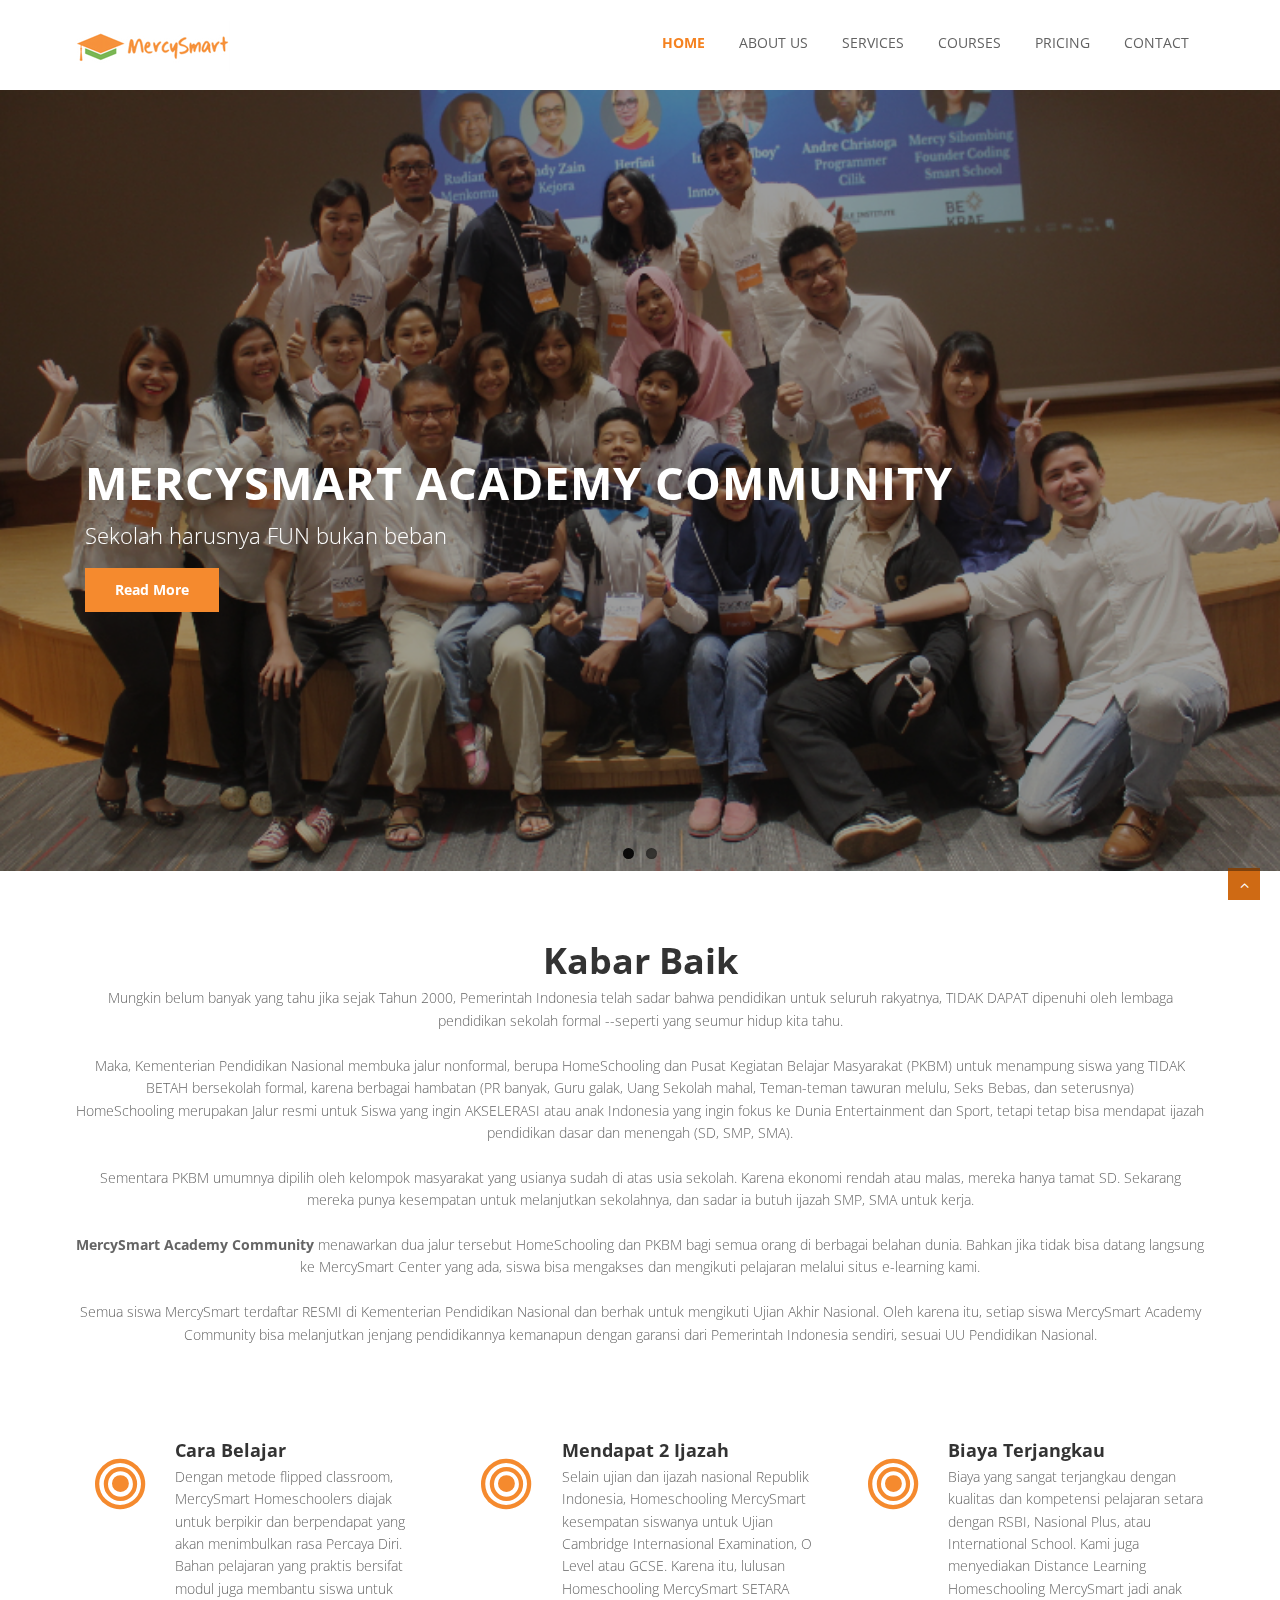
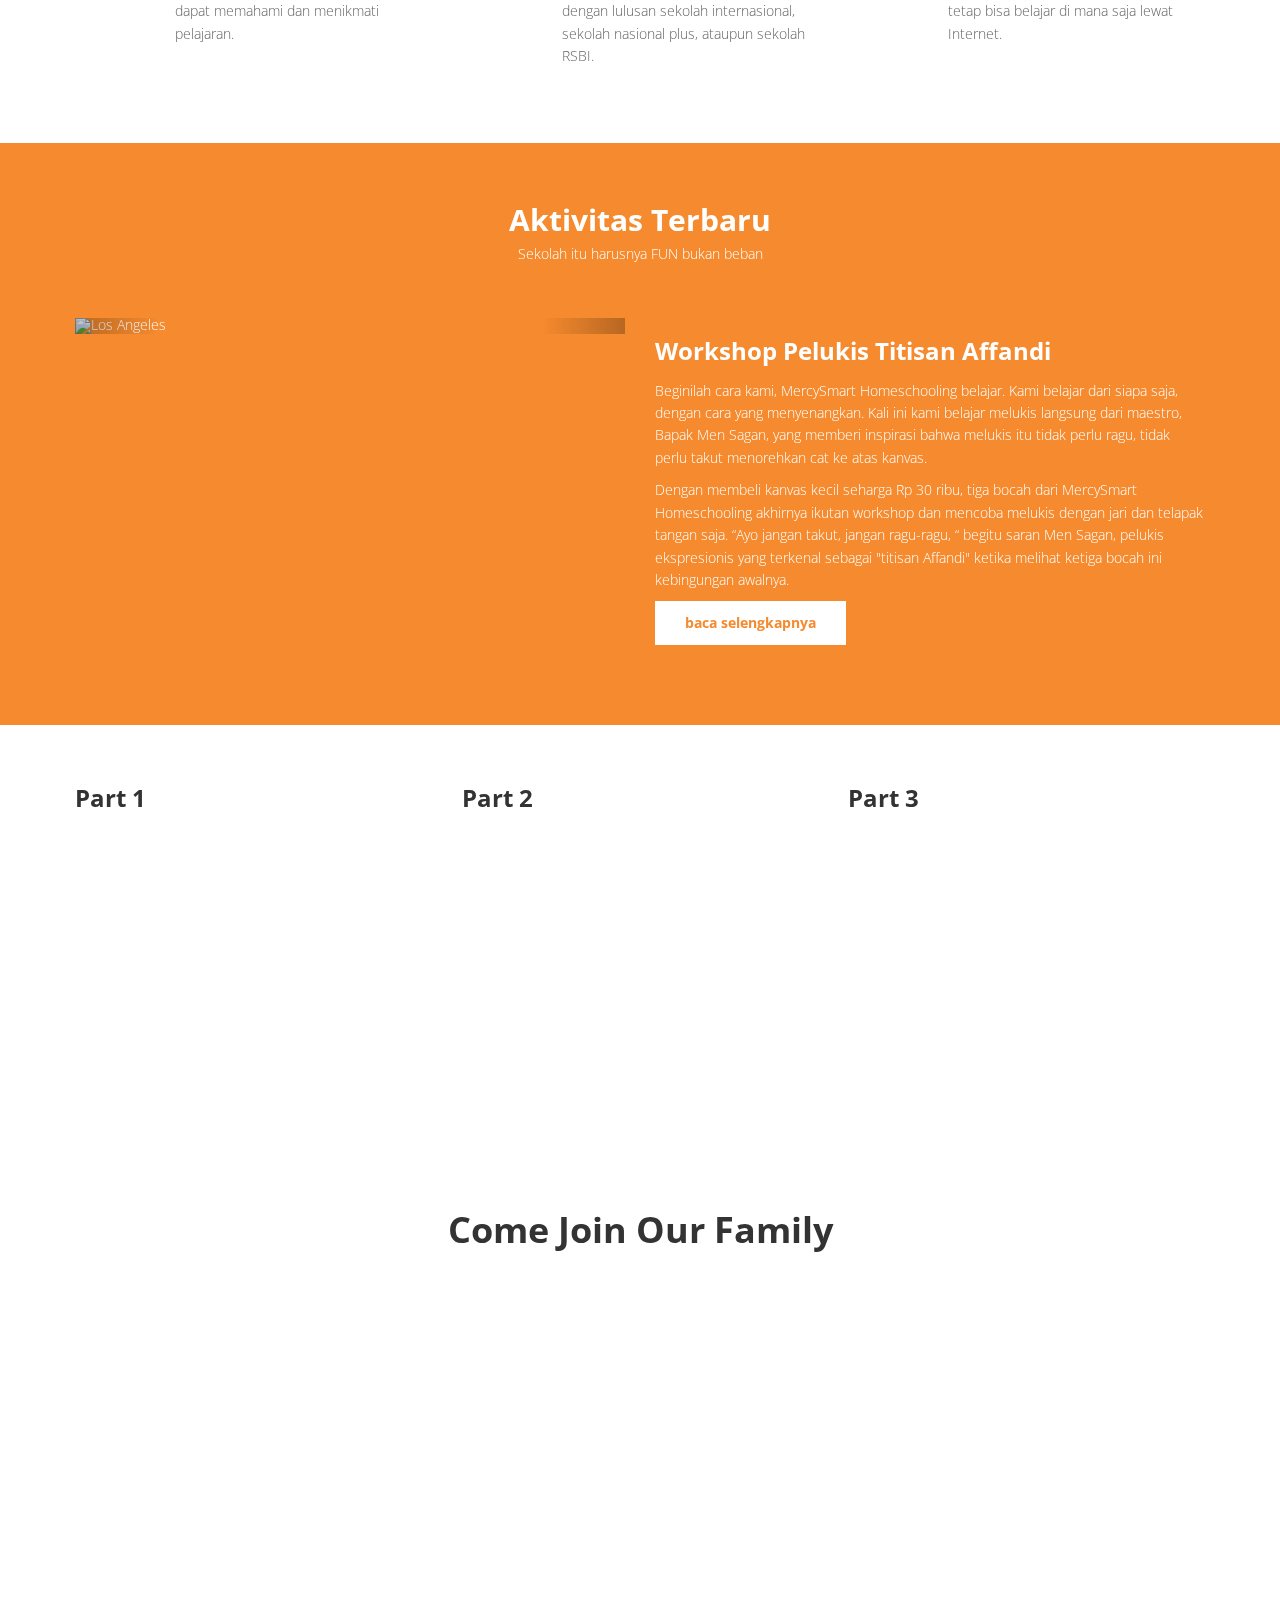
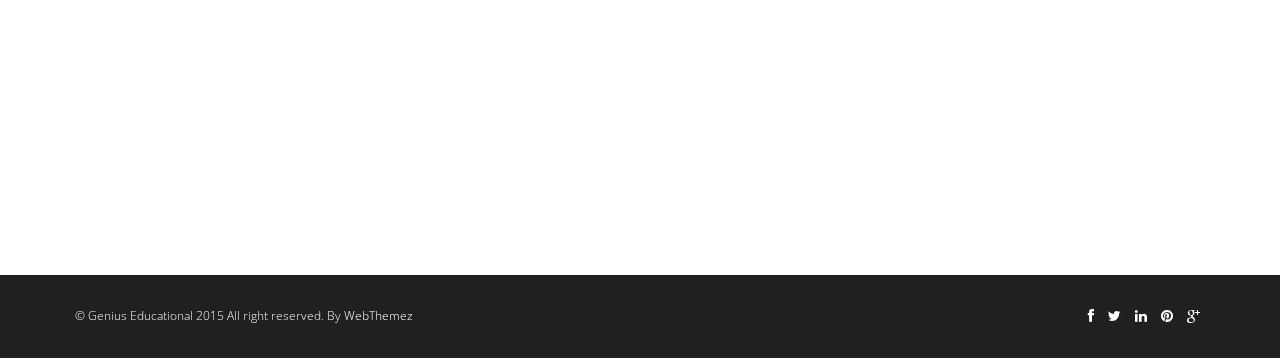
==== commit ec7ff388: "Changes" ====
--- a/index.html
+++ b/index.html
@@ -9,9 +9,7 @@
 <!-- css -->
 <link href="css/bootstrap.min.css" rel="stylesheet" />
 <link href="css/fancybox/jquery.fancybox.css" rel="stylesheet">
-<link href="css/jcarousel.css" rel="stylesheet" />
 <link href="css/flexslider.css" rel="stylesheet" />
-<link href="js/owl-carousel/owl.carousel.css" rel="stylesheet">
 <link href="css/style.css" rel="stylesheet" />
 
 <!-- HTML5 shim, for IE6-8 support of HTML5 elements -->
@@ -161,14 +159,39 @@
 		</div>
 		<div class="row">
 							<div class="col-md-6">
-								<img src="img/mercysmart5.png" alt="">
-								<div class="space"></div>
+								<div id="myCarousel" class="carousel slide" data-ride="carousel">
+
+                                    <!-- Wrapper for slides -->
+                                    <div class="carousel-inner">
+                                      <div class="item active">
+                                        <img src="https://www.w3schools.com/bootstrap/la.jpg" alt="Los Angeles" style="width:100%;">
+                                      </div>
+
+                                      <div class="item">
+                                        <img src="https://www.w3schools.com/bootstrap/chicago.jpg" alt="Chicago" style="width:100%;">
+                                      </div>
+                                    
+                                      <div class="item">
+                                        <img src="https://www.w3schools.com/bootstrap/ny.jpg" alt="New york" style="width:100%;">
+                                      </div>
+                                    </div>
+
+                                    <!-- Left and right controls -->
+                                    <a class="left carousel-control" href="#myCarousel" data-slide="prev">
+                                      <span class="glyphicon glyphicon-chevron-left"></span>
+                                      <span class="sr-only">Previous</span>
+                                    </a>
+                                    <a class="right carousel-control" href="#myCarousel" data-slide="next">
+                                      <span class="glyphicon glyphicon-chevron-right"></span>
+                                      <span class="sr-only">Next</span>
+                                    </a>
+                                  </div>
 							</div>
 							<div class="col-md-6">
-                <h3>Workshop Pelukis Titisan Affandi</h3>
+                <h3 style="color:#fff;">Workshop Pelukis Titisan Affandi</h3>
 								<p>Beginilah cara kami, MercySmart Homeschooling belajar. Kami belajar dari siapa saja, dengan cara yang menyenangkan. Kali ini kami belajar melukis langsung dari maestro, Bapak Men Sagan, yang memberi inspirasi bahwa melukis itu tidak perlu ragu, tidak perlu takut menorehkan cat ke atas kanvas.</p>
 								<p>Dengan membeli kanvas kecil seharga Rp 30 ribu, tiga bocah dari MercySmart Homeschooling akhirnya ikutan workshop dan mencoba melukis dengan jari dan telapak tangan saja.  “Ayo jangan takut, jangan ragu-ragu, “ begitu saran Men Sagan, pelukis ekspresionis yang terkenal sebagai "titisan Affandi" ketika melihat ketiga bocah ini kebingungan awalnya. </p>
-                <p> <a href="http://www.kompasiana.com/ibumercy/workshop-pelukis-titisan-affandi_57e907908423bdc51f9fd1ca">baca selengkapnya</p>
+                <p> <a href="http://www.kompasiana.com/ibumercy/workshop-pelukis-titisan-affandi_57e907908423bdc51f9fd1ca" class="btn btn-theme-invert">baca selengkapnya</a></p>
 							</div>
 						</div>
 
@@ -176,62 +199,31 @@
 	</section>
 	<section id='events'>
 	<div class="container">
-    <div class="row">
-	<div class="row">
-			<div class="col-md-12">
-				<div class="aligncenter"><h2 class="aligncenter">MercySmart Academy Community Live di Kompas TV</h2>Lorem ipsum dolor sit amet, consectetur adipisicing elit. Dolores quae porro consequatur aliquam, incidunt eius magni provident, doloribus omnis minus temporibus perferendis nesciunt quam repellendus nulla nemo ipsum odit corrupti consequuntur possimus.</div>
-				<br>
-			</div>
-		</div>
 	<div class="row">
                 <div class="col-md-4">
-                    <div class="post3">
-                        <img src="img/e1.png" alt="">
-                        <a href="#">
-                            <time datetime="2015-03-01">
-                                <span class="year">2015</span>
-                                <span class="month">Feb</span>
-                            </time>
-                            <p>Lorem ipsum dolor sit amet, consectetur adipis.</p>
-                        </a>
+                    <h3>Part 1</h3>
+                    <div style="position:relative;height:0;padding-bottom:74.74%"><iframe src="https://www.youtube.com/embed/4WEgLOHOVmQ?ecver=2" style="position:absolute;width:100%;height:100%;left:0" width="482" height="360" frameborder="0" allowfullscreen></iframe></div>                    
+                </div>
+                <div class="col-md-4">
+                    <h3>Part 2</h3>
+                    <div style="position:relative;height:0;padding-bottom:74.74%"><iframe src="https://www.youtube.com/embed/4WEgLOHOVmQ?ecver=2" style="position:absolute;width:100%;height:100%;left:0" width="482" height="360" frameborder="0" allowfullscreen></iframe></div>                    
+                </div>
+                <div class="col-md-4">
+                    <h3>Part 3</h3>
+                    <div style="position:relative;height:0;padding-bottom:74.74%"><iframe src="https://www.youtube.com/embed/4WEgLOHOVmQ?ecver=2" style="position:absolute;width:100%;height:100%;left:0" width="482" height="360" frameborder="0" allowfullscreen></iframe></div>                    
+                </div>
+            </div>
+	</div>
+	</section>
+	<section id="clients">
+            	<center><h1>Come Join Our Family</h1></center>
+                <br><br>
+                <div class="row" align="center">
+                    <div class="col-md-12">
+                        <iframe src="https://www.google.com/maps/embed?pb=!1m18!1m12!1m3!1d3967.11453121608!2d106.89131276375986!3d-6.115280764432134!2m3!1f0!2f0!3f0!3m2!1i1024!2i768!4f13.1!3m3!1m2!1s0x2e6a1feaf1107bd3%3A0xd5a16ccb0b16baf3!2sJl.+Kebon+Bawang+VI+No.35%2C+Kb.+Bawang%2C+Tj.+Priok%2C+Kota+Jkt+Utara%2C+Daerah+Khusus+Ibukota+Jakarta+14320!5e0!3m2!1sen!2sid!4v1496154694749" width="70%" height="400" frameborder="0" style="border:0" allowfullscreen></iframe>
                     </div>
                 </div>
-                <div class="col-md-4">
-                    <div class="post3">
-                        <img src="img/e2.png" alt="">
-                        <a href="#">
-                            <time datetime="2015-03-01">
-                                <span class="year">2015</span>
-                                <span class="month">March</span>
-                            </time>
-                            <p>Apsum dolor sit amet, consectetur adipisdslif.</p>
-                        </a>
-                    </div>
-                </div>
-                <div class="col-md-4">
-                    <div class="post3">
-                        <img src="img/e3.png" alt="">
-                        <a href="#">
-                            <time datetime="2015-03-01">
-                                <span class="year">2015</span>
-                                <span class="month">April</span>
-                            </time>
-                            <p>Dolor sit amet, consectetur adipisic indfeft</p>
-                        </a>
-                    </div>
-                </div>
-            </div>
-	</div>
-	</section>
-	<section id="clients">
-        <div class="container">
-            	<div class="row">
-			<div class="col-md-12">
-				<div class="aligncenter"><h2 class="aligncenter">Campus Placement</h2>Lorem ipsum dolor sit amet, consectetur adipisicing elit. Dolores quae porro consequatur aliquam, incidunt eius magni provident, doloribus omnis minus ovident, doloribus omnis minus temporibus perferendis nesciunt..</div>
-				<br/>
-			</div>
-		</div>
-            <div class="row">
+            <!-- <div class="row">
                 <div class="col-md-2 col-sm-4 client">
                     <div class="img client1"></div>
                 </div>
@@ -250,59 +242,9 @@
                 <div class="col-md-2 col-sm-4 client">
                     <div class="img client3"></div>
                 </div>
-            </div>
-        </div>
+            </div> -->
     </section>
 	<footer>
-	<div class="container">
-		<div class="row">
-			<div class="col-lg-3">
-				<div class="widget">
-					<h5 class="widgetheading">Our Contact</h5>
-					<address>
-					<strong>Target company Inc</strong><br>
-					JC Main Road, Near Silnile tower<br>
-					 Pin-21542 NewYork US.</address>
-					<p>
-						<i class="icon-phone"></i> (123) 456-789 - 1255-12584 <br>
-						<i class="icon-envelope-alt"></i> email@domainname.com
-					</p>
-				</div>
-			</div>
-			<div class="col-lg-3">
-				<div class="widget">
-					<h5 class="widgetheading">Quick Links</h5>
-					<ul class="link-list">
-						<li><a href="#">Latest Events</a></li>
-						<li><a href="#">Terms and conditions</a></li>
-						<li><a href="#">Privacy policy</a></li>
-						<li><a href="#">Career</a></li>
-						<li><a href="#">Contact us</a></li>
-					</ul>
-				</div>
-			</div>
-			<div class="col-lg-3">
-				<div class="widget">
-					<h5 class="widgetheading">Latest posts</h5>
-					<ul class="link-list">
-						<li><a href="#">Lorem ipsum dolor sit amet, consectetur adipiscing elit.</a></li>
-						<li><a href="#">Pellentesque et pulvinar enim. Quisque at tempor ligula</a></li>
-						<li><a href="#">Natus error sit voluptatem accusantium doloremque</a></li>
-					</ul>
-				</div>
-			</div>
-			<div class="col-lg-3">
-				<div class="widget">
-					<h5 class="widgetheading">Recent News</h5>
-					<ul class="link-list">
-						<li><a href="#">Lorem ipsum dolor sit amet, consectetur adipiscing elit.</a></li>
-						<li><a href="#">Pellentesque et pulvinar enim. Quisque at tempor ligula</a></li>
-						<li><a href="#">Natus error sit voluptatem accusantium doloremque</a></li>
-					</ul>
-				</div>
-			</div>
-		</div>
-	</div>
 	<div id="sub-footer">
 		<div class="container">
 			<div class="row">
--- a/css/style.css
+++ b/css/style.css
@@ -86,7 +86,6 @@
 }
 .navbar-default .navbar-brand{
 color: #D81265;
-background: rgb(245, 138, 46);
 height: 114px;
 position: absolute;
 top: -28px;
@@ -936,6 +935,14 @@
 	background:#fff;
 }
 
+.btn-theme-invert {
+	color: rgba(245, 138, 46, 1);
+	background: #fff;
+	border: 0;
+	padding: 12px 30px;
+	font-weight: bold;
+}
+
 /* --- list style --- */
 
 ul.general {
@@ -1272,7 +1279,7 @@
 footer{
 	padding:50px 0 0 0;
 	color:#f8f8f8;
-	background: #2D2D2D;
+	background: #fff;
 }
 
 footer a {
@@ -1462,7 +1469,6 @@
 }
 .navbar-default .navbar-brand:hover, .navbar-default .navbar-brand:focus {
   color: #5e5e5e;
-  background-color: rgb(245, 138, 46);
 }
 .features .media.service-box {
   /* margin: 0px 0 25px; */
